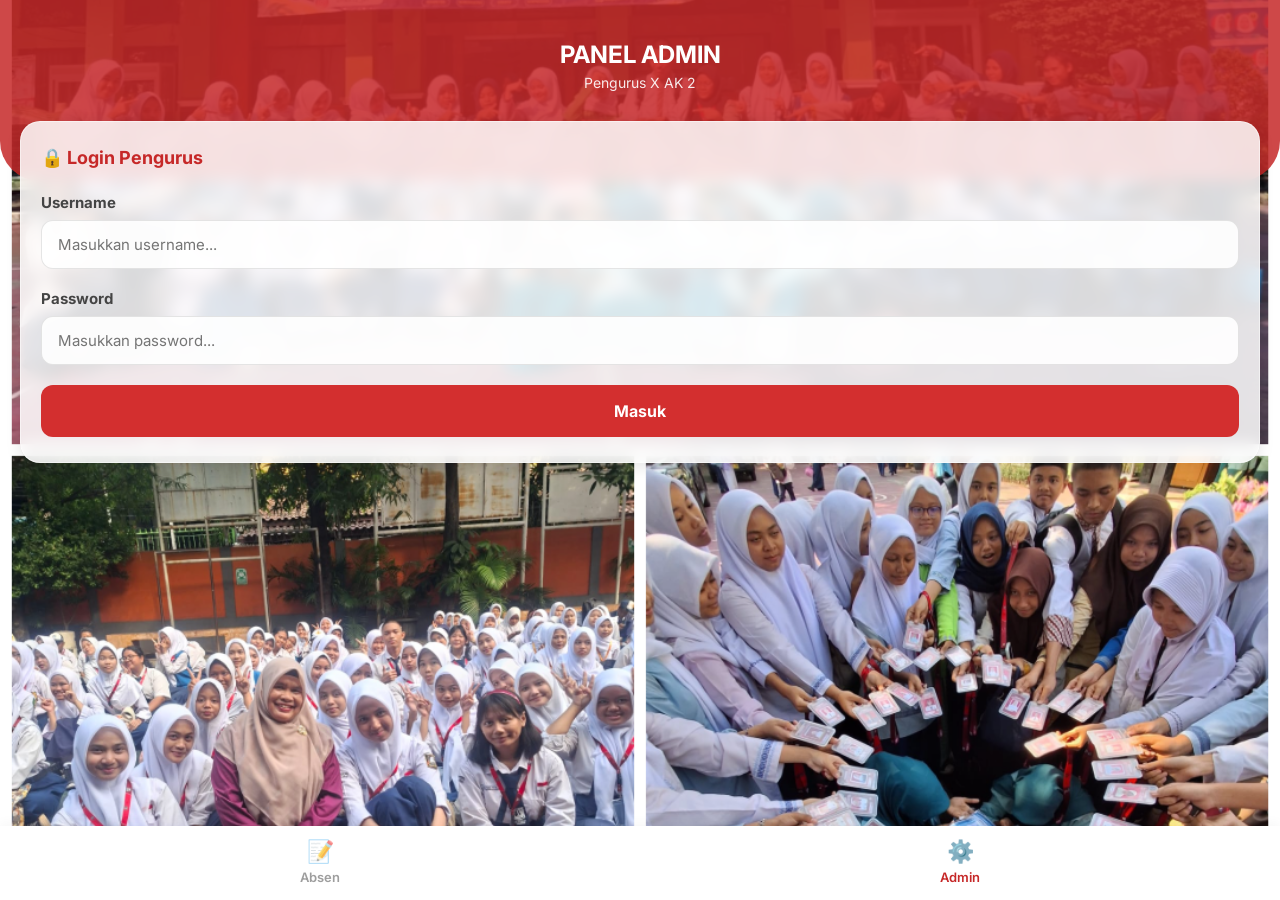
==== admin.html @ 30063cfb "Rename admin.html__.html to admin.html" ====
<!DOCTYPE html>
<html lang="id">
<head>
    <meta charset="UTF-8">
    <meta name="viewport" content="width=device-width, initial-scale=1.0">
    <title>Admin - Absensi X AK 2</title>
    <link href="https://fonts.googleapis.com/css2?family=Inter:wght@400;500;600;700&display=swap" rel="stylesheet">
    
    <style>
        * { box-sizing: border-box; margin: 0; padding: 0; font-family: 'Inter', sans-serif; }
        
        body {
            background-image: url('206705_2.png');
            background-size: cover;
            background-position: center;
            background-attachment: fixed;
            background-repeat: no-repeat;
            padding-bottom: 80px; 
        }

        .top-bg {
            background-color: rgba(198, 40, 40, 0.85); 
            color: white; text-align: center; padding: 40px 20px 90px 20px;
            border-bottom-left-radius: 40px; border-bottom-right-radius: 40px; 
        }

        .top-bg h1 { font-size: 24px; font-weight: 700; margin-bottom: 5px; }
        .top-bg p { font-size: 14px; opacity: 0.9; }

        .card-container {
            background: rgba(255, 255, 255, 0.85); 
            backdrop-filter: blur(8px); -webkit-backdrop-filter: blur(8px); 
            margin: -60px 20px 20px 20px; padding: 25px 20px;
            border-radius: 20px; box-shadow: 0 4px 15px rgba(0, 0, 0, 0.1);
            position: relative; z-index: 10; border: 1px solid rgba(255, 255, 255, 0.5);
        }

        .card-header {
            font-size: 18px; font-weight: 700; color: #c62828; 
            margin-bottom: 25px; display: flex; align-items: center; gap: 8px; justify-content: space-between;
        }

        .form-group { margin-bottom: 20px; }
        .form-group label { display: block; font-size: 15px; font-weight: 700; color: #444; margin-bottom: 8px; }
        .form-group input {
            width: 100%; padding: 14px 16px; border: 1px solid rgba(0, 0, 0, 0.1);
            border-radius: 12px; font-size: 15px; outline: none; transition: border-color 0.3s;
            background-color: rgba(255, 255, 255, 0.9); color: #333;
        }
        .form-group input:focus { border-color: #c62828; }

        button {
            width: 100%; padding: 16px; background-color: #d32f2f; 
            color: white; border: none; border-radius: 12px; font-size: 16px; font-weight: 700;
            cursor: pointer; transition: background 0.3s;
        }
        button:hover { background-color: #b71c1c; }
        button.btn-small { padding: 8px 12px; font-size: 13px; width: auto; border-radius: 8px; background-color: #555; }
        button.btn-small:hover { background-color: #333; }

        .table-responsive { 
            overflow-x: auto; margin-top: 15px; 
            background: rgba(255,255,255,0.9); border-radius: 10px; padding: 10px; 
        }
        table { width: 100%; border-collapse: collapse; font-size: 13px; }
        th { text-align: left; padding: 10px 5px; border-bottom: 2px solid #c62828; color: #c62828; }
        td { padding: 10px 5px; border-bottom: 1px solid #eee; color: #333; }
        
        .notification { margin-top: 15px; padding: 12px; border-radius: 10px; text-align: center; font-size: 14px; font-weight: 600; display: none; }
        .notification.error { background-color: #ffebee; color: #c62828; display: block; }

        .bottom-nav {
            position: fixed; bottom: 0; left: 0; width: 100%; background-color: #ffffff;
            display: flex; justify-content: space-around; padding: 12px 0 15px 0;
            box-shadow: 0 -4px 10px rgba(0,0,0,0.03); z-index: 100;
        }
        .nav-item { text-decoration: none; display: flex; flex-direction: column; align-items: center; color: #9e9e9e; font-size: 13px; font-weight: 600; gap: 5px; }
        .nav-item.active { color: #c62828; }
        .nav-item.active .nav-icon { opacity: 1; }
        .nav-icon { font-size: 22px; opacity: 0.7; }
    </style>
</head>
<body>
    <div class="top-bg">
        <h1>PANEL ADMIN</h1>
        <p>Pengurus X AK 2</p>
    </div>

    <div class="card-container" id="loginSection">
        <div class="card-header">
            <div>🔒 <span>Login Pengurus</span></div>
        </div>
        <form id="loginForm">
            <div class="form-group">
                <label for="username">Username</label>
                <input type="text" id="username" placeholder="Masukkan username..." required>
            </div>
            <div class="form-group">
                <label for="password">Password</label>
                <input type="password" id="password" placeholder="Masukkan password..." required>
            </div>
            <button type="submit">Masuk</button>
            <div id="loginError" class="notification error" style="display: none;">Username atau Password salah!</div>
        </form>
    </div>

    <div class="card-container" id="dashboardSection" style="display: none;">
        <div class="card-header">
            <div>📊 <span>Data Hari Ini</span></div>
            <button id="logoutBtn" class="btn-small">Logout</button>
        </div>
        
        <div class="table-responsive">
            <table>
                <thead>
                    <tr>
                        <th>Jam</th>
                        <th>Nama</th>
                        <th>No</th>
                        <th>Status</th>
                    </tr>
                </thead>
                <tbody id="tableBody">
                    <tr><td colspan="4" style="text-align: center; padding: 20px;">Memuat data...</td></tr>
                </tbody>
            </table>
        </div>
    </div>

    <div class="bottom-nav">
        <a href="./index.html" class="nav-item">
            <span class="nav-icon">📝</span>
            <span class="nav-text">Absen</span>
        </a>
        <a href="./admin.html" class="nav-item active">
            <span class="nav-icon">⚙️</span>
            <span class="nav-text">Admin</span>
        </a>
    </div>

    <script src="config.js"></script>
    <script>
        const loginSection = document.getElementById('loginSection');
        const dashboardSection = document.getElementById('dashboardSection');
        const loginForm = document.getElementById('loginForm');
        const loginError = document.getElementById('loginError');
        const logoutBtn = document.getElementById('logoutBtn');

        if (sessionStorage.getItem('isAdminLoggedIn') === 'true') { showDashboard(); }

        loginForm.addEventListener('submit', function(e) {
            e.preventDefault();
            if (document.getElementById('username').value === "AK2 GACOR" && document.getElementById('password').value === "Adadeh") {
                sessionStorage.setItem('isAdminLoggedIn', 'true');
                showDashboard();
            } else {
                loginError.style.display = 'block';
                setTimeout(() => { loginError.style.display = 'none'; }, 3000);
            }
        });

        logoutBtn.addEventListener('click', function() {
            sessionStorage.removeItem('isAdminLoggedIn');
            location.reload();
        });

        function showDashboard() {
            loginSection.style.display = 'none';
            dashboardSection.style.display = 'block';
            fetchAdminData();
        }

        async function fetchAdminData() {
            const tbody = document.getElementById('tableBody');
            try {
                const response = await fetch(`${CONFIG.SCRIPT_URL}?action=getToday`);
                const result = await response.json();
                if (result.status === 'success') {
                    tbody.innerHTML = result.data.length === 0 ? '<tr><td colspan="4" style="text-align: center; padding: 20px;">Belum ada absensi.</td></tr>' : '';
                    result.data.reverse().forEach(row => {
                        const tr = document.createElement('tr');
                        tr.innerHTML = `<td>${row[0].split(' ')[1]}</td><td>${row[1]}</td><td>${row[2]}</td><td><strong>${row[3]}</strong></td>`;
                        tbody.appendChild(tr);
                    });
                }
            } catch (error) { tbody.innerHTML = '<tr><td colspan="4" style="text-align: center; color: red; padding: 20px;">Gagal memuat data.</td></tr>'; }
        }
    </script>
</body>
</html>
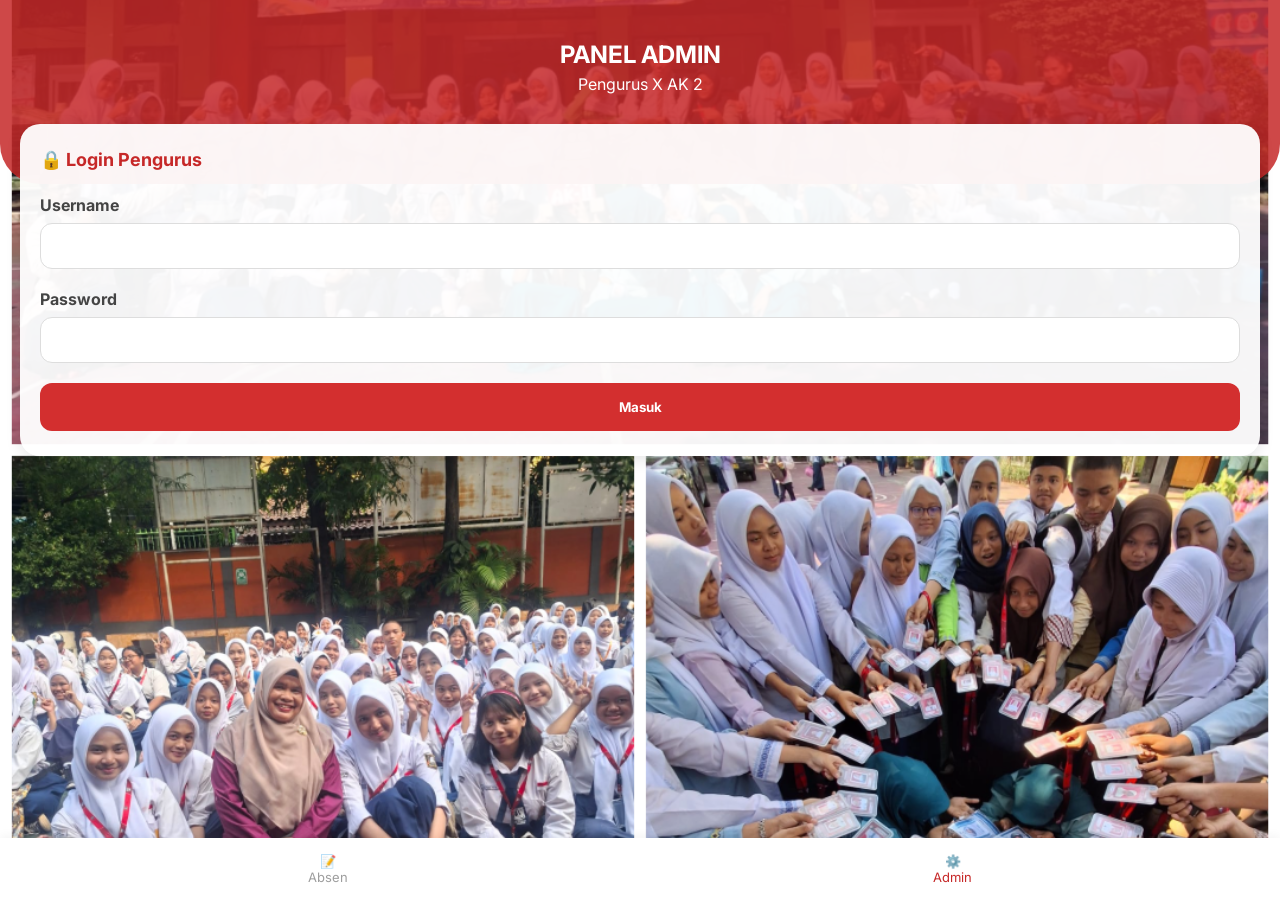
==== commit 6dfb3c84: "Update admin.html" ====
--- a/admin.html
+++ b/admin.html
@@ -8,76 +8,40 @@
     
     <style>
         * { box-sizing: border-box; margin: 0; padding: 0; font-family: 'Inter', sans-serif; }
-        
         body {
             background-image: url('206705_2.png');
-            background-size: cover;
-            background-position: center;
-            background-attachment: fixed;
-            background-repeat: no-repeat;
+            background-size: cover; background-position: center;
+            background-attachment: fixed; background-repeat: no-repeat;
             padding-bottom: 80px; 
         }
-
         .top-bg {
             background-color: rgba(198, 40, 40, 0.85); 
             color: white; text-align: center; padding: 40px 20px 90px 20px;
             border-bottom-left-radius: 40px; border-bottom-right-radius: 40px; 
         }
-
         .top-bg h1 { font-size: 24px; font-weight: 700; margin-bottom: 5px; }
-        .top-bg p { font-size: 14px; opacity: 0.9; }
-
         .card-container {
-            background: rgba(255, 255, 255, 0.85); 
-            backdrop-filter: blur(8px); -webkit-backdrop-filter: blur(8px); 
+            background: rgba(255, 255, 255, 0.95); 
             margin: -60px 20px 20px 20px; padding: 25px 20px;
             border-radius: 20px; box-shadow: 0 4px 15px rgba(0, 0, 0, 0.1);
-            position: relative; z-index: 10; border: 1px solid rgba(255, 255, 255, 0.5);
         }
-
         .card-header {
             font-size: 18px; font-weight: 700; color: #c62828; 
-            margin-bottom: 25px; display: flex; align-items: center; gap: 8px; justify-content: space-between;
+            margin-bottom: 25px; display: flex; justify-content: space-between; align-items: center;
         }
-
         .form-group { margin-bottom: 20px; }
-        .form-group label { display: block; font-size: 15px; font-weight: 700; color: #444; margin-bottom: 8px; }
-        .form-group input {
-            width: 100%; padding: 14px 16px; border: 1px solid rgba(0, 0, 0, 0.1);
-            border-radius: 12px; font-size: 15px; outline: none; transition: border-color 0.3s;
-            background-color: rgba(255, 255, 255, 0.9); color: #333;
-        }
-        .form-group input:focus { border-color: #c62828; }
-
-        button {
-            width: 100%; padding: 16px; background-color: #d32f2f; 
-            color: white; border: none; border-radius: 12px; font-size: 16px; font-weight: 700;
-            cursor: pointer; transition: background 0.3s;
-        }
-        button:hover { background-color: #b71c1c; }
-        button.btn-small { padding: 8px 12px; font-size: 13px; width: auto; border-radius: 8px; background-color: #555; }
-        button.btn-small:hover { background-color: #333; }
-
-        .table-responsive { 
-            overflow-x: auto; margin-top: 15px; 
-            background: rgba(255,255,255,0.9); border-radius: 10px; padding: 10px; 
-        }
+        .form-group label { display: block; font-weight: 700; color: #444; margin-bottom: 8px; }
+        .form-group input { width: 100%; padding: 14px; border: 1px solid #ddd; border-radius: 12px; }
+        button { width: 100%; padding: 16px; background-color: #d32f2f; color: white; border: none; border-radius: 12px; font-weight: 700; cursor: pointer; }
+        .table-responsive { overflow-x: auto; margin-top: 15px; }
         table { width: 100%; border-collapse: collapse; font-size: 13px; }
-        th { text-align: left; padding: 10px 5px; border-bottom: 2px solid #c62828; color: #c62828; }
-        td { padding: 10px 5px; border-bottom: 1px solid #eee; color: #333; }
-        
-        .notification { margin-top: 15px; padding: 12px; border-radius: 10px; text-align: center; font-size: 14px; font-weight: 600; display: none; }
+        th { text-align: left; padding: 10px; border-bottom: 2px solid #c62828; color: #c62828; }
+        td { padding: 10px; border-bottom: 1px solid #eee; color: #333; }
+        .notification { margin-top: 15px; padding: 12px; border-radius: 10px; text-align: center; display: none; }
         .notification.error { background-color: #ffebee; color: #c62828; display: block; }
-
-        .bottom-nav {
-            position: fixed; bottom: 0; left: 0; width: 100%; background-color: #ffffff;
-            display: flex; justify-content: space-around; padding: 12px 0 15px 0;
-            box-shadow: 0 -4px 10px rgba(0,0,0,0.03); z-index: 100;
-        }
-        .nav-item { text-decoration: none; display: flex; flex-direction: column; align-items: center; color: #9e9e9e; font-size: 13px; font-weight: 600; gap: 5px; }
+        .bottom-nav { position: fixed; bottom: 0; left: 0; width: 100%; background: #fff; display: flex; justify-content: space-around; padding: 15px; box-shadow: 0 -2px 10px rgba(0,0,0,0.05); }
+        .nav-item { text-decoration: none; color: #9e9e9e; display: flex; flex-direction: column; align-items: center; font-size: 13px; }
         .nav-item.active { color: #c62828; }
-        .nav-item.active .nav-icon { opacity: 1; }
-        .nav-icon { font-size: 22px; opacity: 0.7; }
     </style>
 </head>
 <body>
@@ -87,103 +51,75 @@
     </div>
 
     <div class="card-container" id="loginSection">
-        <div class="card-header">
-            <div>🔒 <span>Login Pengurus</span></div>
-        </div>
+        <div class="card-header">🔒 Login Pengurus</div>
         <form id="loginForm">
-            <div class="form-group">
-                <label for="username">Username</label>
-                <input type="text" id="username" placeholder="Masukkan username..." required>
-            </div>
-            <div class="form-group">
-                <label for="password">Password</label>
-                <input type="password" id="password" placeholder="Masukkan password..." required>
-            </div>
+            <div class="form-group"><label>Username</label><input type="text" id="username" required></div>
+            <div class="form-group"><label>Password</label><input type="password" id="password" required></div>
             <button type="submit">Masuk</button>
-            <div id="loginError" class="notification error" style="display: none;">Username atau Password salah!</div>
+            <div id="loginError" class="notification error" style="display: none;">Username/Password salah!</div>
         </form>
     </div>
 
     <div class="card-container" id="dashboardSection" style="display: none;">
         <div class="card-header">
-            <div>📊 <span>Data Hari Ini</span></div>
-            <button id="logoutBtn" class="btn-small">Logout</button>
+            <div>📊 Data Hari Ini</div>
+            <button id="logoutBtn" style="width: auto; padding: 5px 15px; font-size: 12px;">Logout</button>
         </div>
-        
         <div class="table-responsive">
             <table>
-                <thead>
-                    <tr>
-                        <th>Jam</th>
-                        <th>Nama</th>
-                        <th>No</th>
-                        <th>Status</th>
-                    </tr>
-                </thead>
-                <tbody id="tableBody">
-                    <tr><td colspan="4" style="text-align: center; padding: 20px;">Memuat data...</td></tr>
-                </tbody>
+                <thead><tr><th>Jam</th><th>Nama</th><th>No</th><th>Status</th></tr></thead>
+                <tbody id="tableBody"><tr><td colspan="4" style="text-align:center;">Memuat data...</td></tr></tbody>
             </table>
         </div>
     </div>
 
     <div class="bottom-nav">
-        <a href="./index.html" class="nav-item">
-            <span class="nav-icon">📝</span>
-            <span class="nav-text">Absen</span>
-        </a>
-        <a href="./admin.html" class="nav-item active">
-            <span class="nav-icon">⚙️</span>
-            <span class="nav-text">Admin</span>
-        </a>
+        <a href="./index.html" class="nav-item"><span>📝</span>Absen</a>
+        <a href="./admin.html" class="nav-item active"><span>⚙️</span>Admin</a>
     </div>
 
     <script src="config.js"></script>
     <script>
-        const loginSection = document.getElementById('loginSection');
-        const dashboardSection = document.getElementById('dashboardSection');
-        const loginForm = document.getElementById('loginForm');
-        const loginError = document.getElementById('loginError');
-        const logoutBtn = document.getElementById('logoutBtn');
+        const loginSection = document.getElementById('loginSection'), dashboardSection = document.getElementById('dashboardSection');
+        
+        if (sessionStorage.getItem('isAdminLoggedIn') === 'true') showDashboard();
 
-        if (sessionStorage.getItem('isAdminLoggedIn') === 'true') { showDashboard(); }
-
-        loginForm.addEventListener('submit', function(e) {
+        document.getElementById('loginForm').addEventListener('submit', (e) => {
             e.preventDefault();
             if (document.getElementById('username').value === "AK2 GACOR" && document.getElementById('password').value === "Adadeh") {
                 sessionStorage.setItem('isAdminLoggedIn', 'true');
                 showDashboard();
             } else {
-                loginError.style.display = 'block';
-                setTimeout(() => { loginError.style.display = 'none'; }, 3000);
+                document.getElementById('loginError').style.display = 'block';
             }
         });
 
-        logoutBtn.addEventListener('click', function() {
-            sessionStorage.removeItem('isAdminLoggedIn');
-            location.reload();
-        });
+        document.getElementById('logoutBtn').addEventListener('click', () => { sessionStorage.removeItem('isAdminLoggedIn'); location.reload(); });
 
         function showDashboard() {
-            loginSection.style.display = 'none';
-            dashboardSection.style.display = 'block';
+            loginSection.style.display = 'none'; dashboardSection.style.display = 'block';
             fetchAdminData();
         }
 
         async function fetchAdminData() {
             const tbody = document.getElementById('tableBody');
             try {
-                const response = await fetch(`${CONFIG.SCRIPT_URL}?action=getToday`);
+                const response = await fetch(CONFIG.SCRIPT_URL);
                 const result = await response.json();
-                if (result.status === 'success') {
-                    tbody.innerHTML = result.data.length === 0 ? '<tr><td colspan="4" style="text-align: center; padding: 20px;">Belum ada absensi.</td></tr>' : '';
-                    result.data.reverse().forEach(row => {
-                        const tr = document.createElement('tr');
-                        tr.innerHTML = `<td>${row[0].split(' ')[1]}</td><td>${row[1]}</td><td>${row[2]}</td><td><strong>${row[3]}</strong></td>`;
-                        tbody.appendChild(tr);
-                    });
-                }
-            } catch (error) { tbody.innerHTML = '<tr><td colspan="4" style="text-align: center; color: red; padding: 20px;">Gagal memuat data.</td></tr>'; }
+                tbody.innerHTML = '';
+                
+                // Mengambil data dari objek result.data
+                const data = result.data || [];
+                if (data.length === 0) { tbody.innerHTML = '<tr><td colspan="4" style="text-align:center;">Belum ada data.</td></tr>'; return; }
+                
+                data.reverse().forEach(row => {
+                    const tr = document.createElement('tr');
+                    // row[0] adalah waktu, row[1] nama, row[2] no, row[3] status
+                    const time = new Date(row[0]).toLocaleTimeString([], {hour: '2-digit', minute:'2-digit'});
+                    tr.innerHTML = `<td>${time}</td><td>${row[1]}</td><td>${row[2]}</td><td>${row[3]}</td>`;
+                    tbody.appendChild(tr);
+                });
+            } catch (err) { tbody.innerHTML = '<tr><td colspan="4" style="color:red; text-align:center;">Gagal memuat data.</td></tr>'; }
         }
     </script>
 </body>
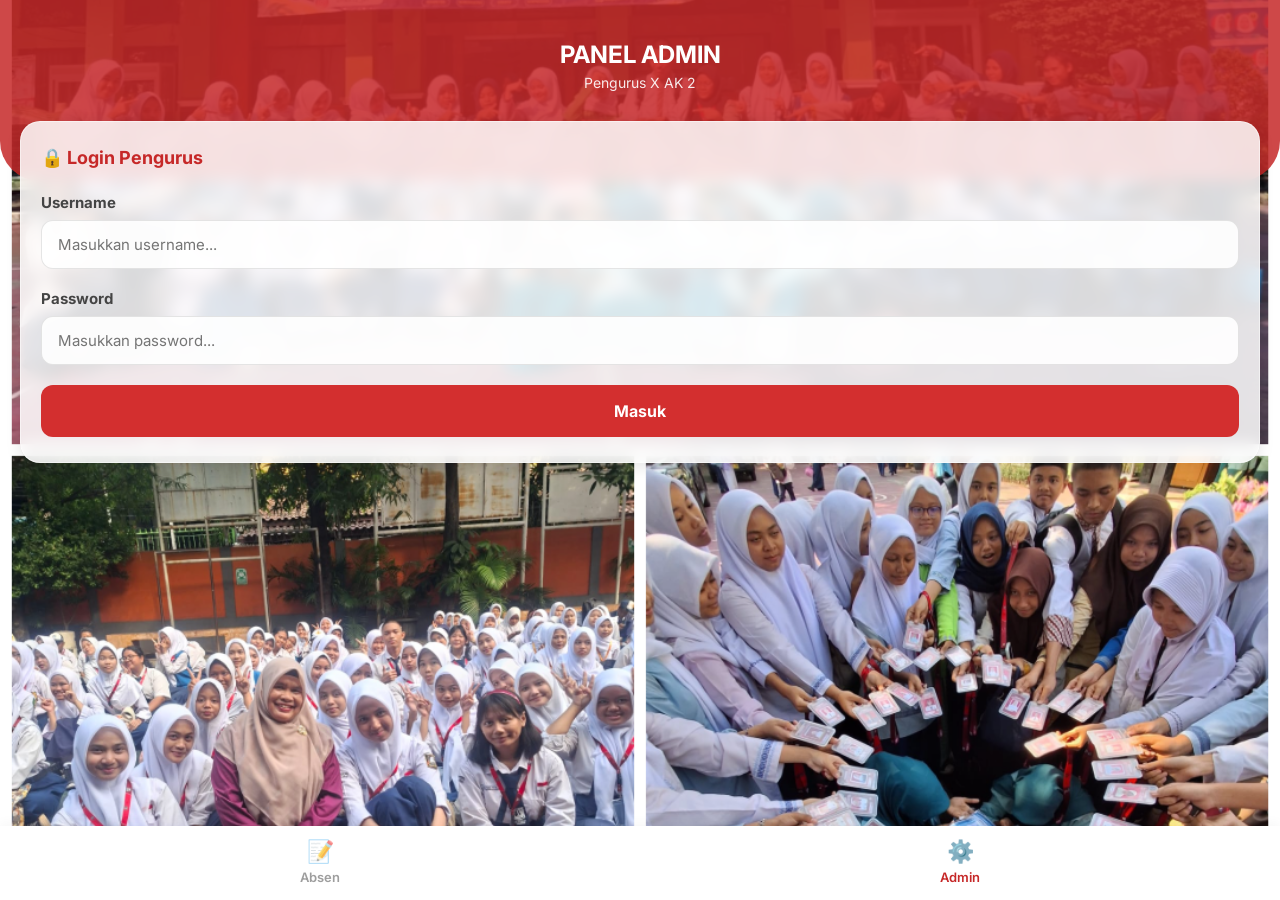
==== commit 1bee1ffd: "Update admin.html" ====
--- a/admin.html
+++ b/admin.html
@@ -8,40 +8,76 @@
     
     <style>
         * { box-sizing: border-box; margin: 0; padding: 0; font-family: 'Inter', sans-serif; }
+        
         body {
             background-image: url('206705_2.png');
-            background-size: cover; background-position: center;
-            background-attachment: fixed; background-repeat: no-repeat;
+            background-size: cover;
+            background-position: center;
+            background-attachment: fixed;
+            background-repeat: no-repeat;
             padding-bottom: 80px; 
         }
+
         .top-bg {
             background-color: rgba(198, 40, 40, 0.85); 
             color: white; text-align: center; padding: 40px 20px 90px 20px;
             border-bottom-left-radius: 40px; border-bottom-right-radius: 40px; 
         }
+
         .top-bg h1 { font-size: 24px; font-weight: 700; margin-bottom: 5px; }
+        .top-bg p { font-size: 14px; opacity: 0.9; }
+
         .card-container {
-            background: rgba(255, 255, 255, 0.95); 
+            background: rgba(255, 255, 255, 0.85); 
+            backdrop-filter: blur(8px); -webkit-backdrop-filter: blur(8px); 
             margin: -60px 20px 20px 20px; padding: 25px 20px;
             border-radius: 20px; box-shadow: 0 4px 15px rgba(0, 0, 0, 0.1);
+            position: relative; z-index: 10; border: 1px solid rgba(255, 255, 255, 0.5);
         }
+
         .card-header {
             font-size: 18px; font-weight: 700; color: #c62828; 
-            margin-bottom: 25px; display: flex; justify-content: space-between; align-items: center;
+            margin-bottom: 25px; display: flex; align-items: center; gap: 8px; justify-content: space-between;
         }
+
         .form-group { margin-bottom: 20px; }
-        .form-group label { display: block; font-weight: 700; color: #444; margin-bottom: 8px; }
-        .form-group input { width: 100%; padding: 14px; border: 1px solid #ddd; border-radius: 12px; }
-        button { width: 100%; padding: 16px; background-color: #d32f2f; color: white; border: none; border-radius: 12px; font-weight: 700; cursor: pointer; }
-        .table-responsive { overflow-x: auto; margin-top: 15px; }
+        .form-group label { display: block; font-size: 15px; font-weight: 700; color: #444; margin-bottom: 8px; }
+        .form-group input {
+            width: 100%; padding: 14px 16px; border: 1px solid rgba(0, 0, 0, 0.1);
+            border-radius: 12px; font-size: 15px; outline: none; transition: border-color 0.3s;
+            background-color: rgba(255, 255, 255, 0.9); color: #333;
+        }
+        .form-group input:focus { border-color: #c62828; }
+
+        button {
+            width: 100%; padding: 16px; background-color: #d32f2f; 
+            color: white; border: none; border-radius: 12px; font-size: 16px; font-weight: 700;
+            cursor: pointer; transition: background 0.3s;
+        }
+        button:hover { background-color: #b71c1c; }
+        button.btn-small { padding: 8px 12px; font-size: 13px; width: auto; border-radius: 8px; background-color: #555; }
+        button.btn-small:hover { background-color: #333; }
+
+        .table-responsive { 
+            overflow-x: auto; margin-top: 15px; 
+            background: rgba(255,255,255,0.9); border-radius: 10px; padding: 10px; 
+        }
         table { width: 100%; border-collapse: collapse; font-size: 13px; }
-        th { text-align: left; padding: 10px; border-bottom: 2px solid #c62828; color: #c62828; }
-        td { padding: 10px; border-bottom: 1px solid #eee; color: #333; }
-        .notification { margin-top: 15px; padding: 12px; border-radius: 10px; text-align: center; display: none; }
+        th { text-align: left; padding: 10px 5px; border-bottom: 2px solid #c62828; color: #c62828; }
+        td { padding: 10px 5px; border-bottom: 1px solid #eee; color: #333; }
+        
+        .notification { margin-top: 15px; padding: 12px; border-radius: 10px; text-align: center; font-size: 14px; font-weight: 600; display: none; }
         .notification.error { background-color: #ffebee; color: #c62828; display: block; }
-        .bottom-nav { position: fixed; bottom: 0; left: 0; width: 100%; background: #fff; display: flex; justify-content: space-around; padding: 15px; box-shadow: 0 -2px 10px rgba(0,0,0,0.05); }
-        .nav-item { text-decoration: none; color: #9e9e9e; display: flex; flex-direction: column; align-items: center; font-size: 13px; }
+
+        .bottom-nav {
+            position: fixed; bottom: 0; left: 0; width: 100%; background-color: #ffffff;
+            display: flex; justify-content: space-around; padding: 12px 0 15px 0;
+            box-shadow: 0 -4px 10px rgba(0,0,0,0.03); z-index: 100;
+        }
+        .nav-item { text-decoration: none; display: flex; flex-direction: column; align-items: center; color: #9e9e9e; font-size: 13px; font-weight: 600; gap: 5px; }
         .nav-item.active { color: #c62828; }
+        .nav-item.active .nav-icon { opacity: 1; }
+        .nav-icon { font-size: 22px; opacity: 0.7; }
     </style>
 </head>
 <body>
@@ -51,75 +87,103 @@
     </div>
 
     <div class="card-container" id="loginSection">
-        <div class="card-header">🔒 Login Pengurus</div>
+        <div class="card-header">
+            <div>🔒 <span>Login Pengurus</span></div>
+        </div>
         <form id="loginForm">
-            <div class="form-group"><label>Username</label><input type="text" id="username" required></div>
-            <div class="form-group"><label>Password</label><input type="password" id="password" required></div>
+            <div class="form-group">
+                <label for="username">Username</label>
+                <input type="text" id="username" placeholder="Masukkan username..." required>
+            </div>
+            <div class="form-group">
+                <label for="password">Password</label>
+                <input type="password" id="password" placeholder="Masukkan password..." required>
+            </div>
             <button type="submit">Masuk</button>
-            <div id="loginError" class="notification error" style="display: none;">Username/Password salah!</div>
+            <div id="loginError" class="notification error" style="display: none;">Username atau Password salah!</div>
         </form>
     </div>
 
     <div class="card-container" id="dashboardSection" style="display: none;">
         <div class="card-header">
-            <div>📊 Data Hari Ini</div>
-            <button id="logoutBtn" style="width: auto; padding: 5px 15px; font-size: 12px;">Logout</button>
+            <div>📊 <span>Data Hari Ini</span></div>
+            <button id="logoutBtn" class="btn-small">Logout</button>
         </div>
+        
         <div class="table-responsive">
             <table>
-                <thead><tr><th>Jam</th><th>Nama</th><th>No</th><th>Status</th></tr></thead>
-                <tbody id="tableBody"><tr><td colspan="4" style="text-align:center;">Memuat data...</td></tr></tbody>
+                <thead>
+                    <tr>
+                        <th>Jam</th>
+                        <th>Nama</th>
+                        <th>No</th>
+                        <th>Status</th>
+                    </tr>
+                </thead>
+                <tbody id="tableBody">
+                    <tr><td colspan="4" style="text-align: center; padding: 20px;">Memuat data...</td></tr>
+                </tbody>
             </table>
         </div>
     </div>
 
     <div class="bottom-nav">
-        <a href="./index.html" class="nav-item"><span>📝</span>Absen</a>
-        <a href="./admin.html" class="nav-item active"><span>⚙️</span>Admin</a>
+        <a href="./index.html" class="nav-item">
+            <span class="nav-icon">📝</span>
+            <span class="nav-text">Absen</span>
+        </a>
+        <a href="./admin.html" class="nav-item active">
+            <span class="nav-icon">⚙️</span>
+            <span class="nav-text">Admin</span>
+        </a>
     </div>
 
     <script src="config.js"></script>
     <script>
-        const loginSection = document.getElementById('loginSection'), dashboardSection = document.getElementById('dashboardSection');
-        
-        if (sessionStorage.getItem('isAdminLoggedIn') === 'true') showDashboard();
+        const loginSection = document.getElementById('loginSection');
+        const dashboardSection = document.getElementById('dashboardSection');
+        const loginForm = document.getElementById('loginForm');
+        const loginError = document.getElementById('loginError');
+        const logoutBtn = document.getElementById('logoutBtn');
 
-        document.getElementById('loginForm').addEventListener('submit', (e) => {
+        if (sessionStorage.getItem('isAdminLoggedIn') === 'true') { showDashboard(); }
+
+        loginForm.addEventListener('submit', function(e) {
             e.preventDefault();
             if (document.getElementById('username').value === "AK2 GACOR" && document.getElementById('password').value === "Adadeh") {
                 sessionStorage.setItem('isAdminLoggedIn', 'true');
                 showDashboard();
             } else {
-                document.getElementById('loginError').style.display = 'block';
+                loginError.style.display = 'block';
+                setTimeout(() => { loginError.style.display = 'none'; }, 3000);
             }
         });
 
-        document.getElementById('logoutBtn').addEventListener('click', () => { sessionStorage.removeItem('isAdminLoggedIn'); location.reload(); });
+        logoutBtn.addEventListener('click', function() {
+            sessionStorage.removeItem('isAdminLoggedIn');
+            location.reload();
+        });
 
         function showDashboard() {
-            loginSection.style.display = 'none'; dashboardSection.style.display = 'block';
+            loginSection.style.display = 'none';
+            dashboardSection.style.display = 'block';
             fetchAdminData();
         }
 
         async function fetchAdminData() {
             const tbody = document.getElementById('tableBody');
             try {
-                const response = await fetch(CONFIG.SCRIPT_URL);
+                const response = await fetch(`${CONFIG.SCRIPT_URL}?action=getToday`);
                 const result = await response.json();
-                tbody.innerHTML = '';
-                
-                // Mengambil data dari objek result.data
-                const data = result.data || [];
-                if (data.length === 0) { tbody.innerHTML = '<tr><td colspan="4" style="text-align:center;">Belum ada data.</td></tr>'; return; }
-                
-                data.reverse().forEach(row => {
-                    const tr = document.createElement('tr');
-                    // row[0] adalah waktu, row[1] nama, row[2] no, row[3] status
-                    const time = new Date(row[0]).toLocaleTimeString([], {hour: '2-digit', minute:'2-digit'});
-                    tr.innerHTML = `<td>${time}</td><td>${row[1]}</td><td>${row[2]}</td><td>${row[3]}</td>`;
-                    tbody.appendChild(tr);
-                });
-            } catch (err) { tbody.innerHTML = '<tr><td colspan="4" style="color:red; text-align:center;">Gagal memuat data.</td></tr>'; }
+                if (result.status === 'success') {
+                    tbody.innerHTML = result.data.length === 0 ? '<tr><td colspan="4" style="text-align: center; padding: 20px;">Belum ada absensi.</td></tr>' : '';
+                    result.data.reverse().forEach(row => {
+                        const tr = document.createElement('tr');
+                        tr.innerHTML = `<td>${row[0].split(' ')[1]}</td><td>${row[1]}</td><td>${row[2]}</td><td><strong>${row[3]}</strong></td>`;
+                        tbody.appendChild(tr);
+                    });
+                }
+            } catch (error) { tbody.innerHTML = '<tr><td colspan="4" style="text-align: center; color: red; padding: 20px;">Gagal memuat data.</td></tr>'; }
         }
     </script>
 </body>
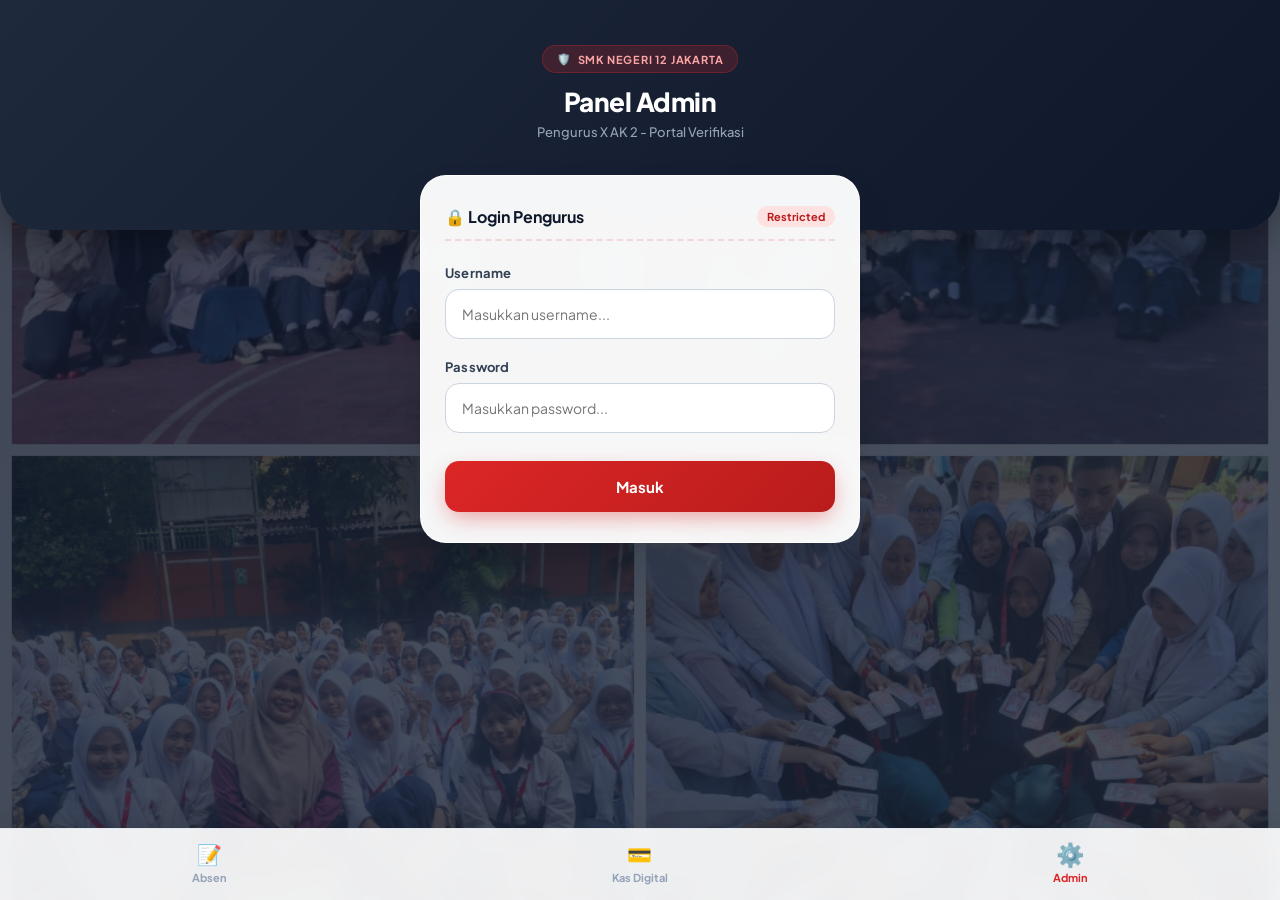
==== commit a298d06d: "Update admin.html" ====
--- a/admin.html
+++ b/admin.html
@@ -3,188 +3,285 @@
 <head>
     <meta charset="UTF-8">
     <meta name="viewport" content="width=device-width, initial-scale=1.0">
-    <title>Admin - Absensi X AK 2</title>
-    <link href="https://fonts.googleapis.com/css2?family=Inter:wght@400;500;600;700&display=swap" rel="stylesheet">
+    <title>Panel Admin X AK 2 - SMK Negeri 12 Jakarta</title>
+    <link href="https://fonts.googleapis.com/css2?family=Plus+Jakarta+Sans:wght@400;500;600;700;800&display=swap" rel="stylesheet">
     
     <style>
-        * { box-sizing: border-box; margin: 0; padding: 0; font-family: 'Inter', sans-serif; }
-        
+        :root {
+            --primary: #dc2626;
+            --primary-dark: #b91c1c;
+            --bg-glass: rgba(255, 255, 255, 0.96);
+            --shadow-subtle: 0 10px 30px -5px rgba(0, 0, 0, 0.08);
+            --shadow-card: 0 20px 45px -10px rgba(0, 0, 0, 0.18);
+        }
+
+        * {
+            box-sizing: border-box;
+            margin: 0;
+            padding: 0;
+            font-family: 'Plus Jakarta Sans', sans-serif;
+        }
+
         body {
-            background-image: url('206705_2.png');
+            background-image: linear-gradient(135deg, rgba(15, 23, 42, 0.8), rgba(30, 41, 59, 0.8)), url('206705_2.png');
             background-size: cover;
             background-position: center;
             background-attachment: fixed;
             background-repeat: no-repeat;
-            padding-bottom: 80px; 
-        }
-
-        .top-bg {
-            background-color: rgba(198, 40, 40, 0.85); 
-            color: white; text-align: center; padding: 40px 20px 90px 20px;
-            border-bottom-left-radius: 40px; border-bottom-right-radius: 40px; 
-        }
-
-        .top-bg h1 { font-size: 24px; font-weight: 700; margin-bottom: 5px; }
-        .top-bg p { font-size: 14px; opacity: 0.9; }
-
-        .card-container {
-            background: rgba(255, 255, 255, 0.85); 
-            backdrop-filter: blur(8px); -webkit-backdrop-filter: blur(8px); 
-            margin: -60px 20px 20px 20px; padding: 25px 20px;
-            border-radius: 20px; box-shadow: 0 4px 15px rgba(0, 0, 0, 0.1);
-            position: relative; z-index: 10; border: 1px solid rgba(255, 255, 255, 0.5);
-        }
-
-        .card-header {
-            font-size: 18px; font-weight: 700; color: #c62828; 
-            margin-bottom: 25px; display: flex; align-items: center; gap: 8px; justify-content: space-between;
-        }
-
-        .form-group { margin-bottom: 20px; }
-        .form-group label { display: block; font-size: 15px; font-weight: 700; color: #444; margin-bottom: 8px; }
+            min-height: 100vh;
+            padding-bottom: 100px;
+            color: #1e293b;
+        }
+
+        /* Header Dashboard Modern */
+        .app-header {
+            background: linear-gradient(135deg, #1e293b 0%, #0f172a 100%);
+            color: white;
+            padding: 45px 20px 90px 20px;
+            border-bottom-left-radius: 40px;
+            border-bottom-right-radius: 40px;
+            box-shadow: 0 15px 35px rgba(0, 0, 0, 0.3);
+            position: relative;
+            overflow: hidden;
+            text-align: center;
+        }
+
+        .header-content {
+            max-width: 480px;
+            margin: 0 auto;
+            position: relative;
+            z-index: 2;
+        }
+
+        .badge-org {
+            display: inline-flex;
+            align-items: center;
+            gap: 6px;
+            background: rgba(220, 38, 38, 0.2);
+            color: #fca5a5;
+            padding: 6px 14px;
+            border-radius: 20px;
+            font-size: 11px;
+            font-weight: 700;
+            letter-spacing: 0.8px;
+            text-transform: uppercase;
+            margin-bottom: 12px;
+            border: 1px solid rgba(220, 38, 38, 0.3);
+        }
+
+        .app-header h1 {
+            font-size: 26px;
+            font-weight: 800;
+            letter-spacing: -0.5px;
+            margin-bottom: 6px;
+        }
+
+        .app-header p {
+            font-size: 13px;
+            color: #94a3b8;
+            font-weight: 500;
+        }
+
+        /* Container Utama */
+        .main-container {
+            max-width: 480px;
+            margin: -55px auto 0 auto;
+            padding: 0 20px;
+            position: relative;
+            z-index: 10;
+        }
+
+        .card {
+            background: var(--bg-glass);
+            backdrop-filter: blur(16px);
+            -webkit-backdrop-filter: blur(16px);
+            padding: 30px 24px;
+            border-radius: 26px;
+            box-shadow: var(--shadow-card);
+            border: 1px solid rgba(255, 255, 255, 0.9);
+        }
+
+        .card-title {
+            font-size: 16px;
+            font-weight: 700;
+            color: #0f172a;
+            margin-bottom: 24px;
+            display: flex;
+            align-items: center;
+            justify-content: space-between;
+            border-bottom: 2px dashed rgba(220, 38, 38, 0.15);
+            padding-bottom: 12px;
+        }
+
+        .card-title span {
+            display: flex;
+            align-items: center;
+            gap: 8px;
+        }
+
+        .secure-badge {
+            display: inline-flex;
+            align-items: center;
+            gap: 5px;
+            font-size: 11px;
+            color: #b91c1c;
+            background: #fee2e2;
+            padding: 4px 10px;
+            border-radius: 12px;
+            font-weight: 700;
+        }
+
+        .form-group {
+            margin-bottom: 20px;
+        }
+
+        .form-group label {
+            display: block;
+            font-size: 13px;
+            font-weight: 700;
+            color: #334155;
+            margin-bottom: 8px;
+            letter-spacing: 0.2px;
+        }
+
         .form-group input {
-            width: 100%; padding: 14px 16px; border: 1px solid rgba(0, 0, 0, 0.1);
-            border-radius: 12px; font-size: 15px; outline: none; transition: border-color 0.3s;
-            background-color: rgba(255, 255, 255, 0.9); color: #333;
-        }
-        .form-group input:focus { border-color: #c62828; }
-
-        button {
-            width: 100%; padding: 16px; background-color: #d32f2f; 
-            color: white; border: none; border-radius: 12px; font-size: 16px; font-weight: 700;
-            cursor: pointer; transition: background 0.3s;
-        }
-        button:hover { background-color: #b71c1c; }
-        button.btn-small { padding: 8px 12px; font-size: 13px; width: auto; border-radius: 8px; background-color: #555; }
-        button.btn-small:hover { background-color: #333; }
-
-        .table-responsive { 
-            overflow-x: auto; margin-top: 15px; 
-            background: rgba(255,255,255,0.9); border-radius: 10px; padding: 10px; 
-        }
-        table { width: 100%; border-collapse: collapse; font-size: 13px; }
-        th { text-align: left; padding: 10px 5px; border-bottom: 2px solid #c62828; color: #c62828; }
-        td { padding: 10px 5px; border-bottom: 1px solid #eee; color: #333; }
-        
-        .notification { margin-top: 15px; padding: 12px; border-radius: 10px; text-align: center; font-size: 14px; font-weight: 600; display: none; }
-        .notification.error { background-color: #ffebee; color: #c62828; display: block; }
-
+            width: 100%;
+            padding: 15px 16px;
+            border: 1.5px solid #cbd5e1;
+            border-radius: 14px;
+            font-size: 14px;
+            outline: none;
+            transition: all 0.25s ease;
+            background-color: #ffffff;
+            color: #0f172a;
+            box-shadow: inset 0 2px 4px rgba(0,0,0,0.01);
+        }
+
+        .form-group input:focus {
+            border-color: var(--primary);
+            box-shadow: 0 0 0 4px rgba(220, 38, 38, 0.12), inset 0 2px 4px rgba(0,0,0,0.01);
+        }
+
+        /* Tombol Masuk Enterprise Style */
+        .btn-enterprise {
+            width: 100%;
+            padding: 16px;
+            background: linear-gradient(135deg, var(--primary) 0%, var(--primary-dark) 100%);
+            color: white;
+            border: none;
+            border-radius: 14px;
+            font-size: 15px;
+            font-weight: 700;
+            cursor: pointer;
+            margin-top: 8px;
+            box-shadow: 0 8px 22px -4px rgba(220, 38, 38, 0.45);
+            transition: all 0.25s ease;
+        }
+
+        .btn-enterprise:hover {
+            transform: translateY(-2px);
+            box-shadow: 0 12px 28px -4px rgba(220, 38, 38, 0.55);
+            background: linear-gradient(135deg, #ef4444 0%, var(--primary) 100%);
+        }
+
+        .btn-enterprise:active {
+            transform: translateY(0);
+        }
+
+        /* Navigasi Bawah Modern */
         .bottom-nav {
-            position: fixed; bottom: 0; left: 0; width: 100%; background-color: #ffffff;
-            display: flex; justify-content: space-around; padding: 12px 0 15px 0;
-            box-shadow: 0 -4px 10px rgba(0,0,0,0.03); z-index: 100;
-        }
-        .nav-item { text-decoration: none; display: flex; flex-direction: column; align-items: center; color: #9e9e9e; font-size: 13px; font-weight: 600; gap: 5px; }
-        .nav-item.active { color: #c62828; }
-        .nav-item.active .nav-icon { opacity: 1; }
-        .nav-icon { font-size: 22px; opacity: 0.7; }
+            position: fixed;
+            bottom: 0;
+            left: 0;
+            width: 100%;
+            background: rgba(255, 255, 255, 0.92);
+            backdrop-filter: blur(12px);
+            display: flex;
+            justify-content: space-around;
+            padding: 12px 0 16px 0;
+            box-shadow: 0 -10px 25px rgba(0, 0, 0, 0.08);
+            z-index: 100;
+            border-top: 1px solid rgba(226, 232, 240, 0.8);
+        }
+
+        .nav-item {
+            text-decoration: none;
+            display: flex;
+            flex-direction: column;
+            align-items: center;
+            color: #94a3b8;
+            font-size: 11px;
+            font-weight: 700;
+            gap: 4px;
+            transition: color 0.25s ease;
+        }
+
+        .nav-item.active {
+            color: var(--primary);
+        }
+
+        .nav-icon {
+            font-size: 20px;
+            transition: transform 0.25s ease;
+        }
+
+        .nav-item.active .nav-icon {
+            transform: scale(1.15);
+        }
     </style>
 </head>
 <body>
-    <div class="top-bg">
-        <h1>PANEL ADMIN</h1>
-        <p>Pengurus X AK 2</p>
-    </div>
-
-    <div class="card-container" id="loginSection">
-        <div class="card-header">
-            <div>🔒 <span>Login Pengurus</span></div>
-        </div>
-        <form id="loginForm">
-            <div class="form-group">
-                <label for="username">Username</label>
-                <input type="text" id="username" placeholder="Masukkan username..." required>
-            </div>
-            <div class="form-group">
-                <label for="password">Password</label>
-                <input type="password" id="password" placeholder="Masukkan password..." required>
-            </div>
-            <button type="submit">Masuk</button>
-            <div id="loginError" class="notification error" style="display: none;">Username atau Password salah!</div>
-        </form>
-    </div>
-
-    <div class="card-container" id="dashboardSection" style="display: none;">
-        <div class="card-header">
-            <div>📊 <span>Data Hari Ini</span></div>
-            <button id="logoutBtn" class="btn-small">Logout</button>
-        </div>
-        
-        <div class="table-responsive">
-            <table>
-                <thead>
-                    <tr>
-                        <th>Jam</th>
-                        <th>Nama</th>
-                        <th>No</th>
-                        <th>Status</th>
-                    </tr>
-                </thead>
-                <tbody id="tableBody">
-                    <tr><td colspan="4" style="text-align: center; padding: 20px;">Memuat data...</td></tr>
-                </tbody>
-            </table>
+
+    <!-- Header Dashboard -->
+    <div class="app-header">
+        <div class="header-content">
+            <span class="badge-org">
+                <span>🛡️</span> SMK Negeri 12 Jakarta
+            </span>
+            <h1>Panel Admin</h1>
+            <p>Pengurus X AK 2 - Portal Verifikasi</p>
         </div>
     </div>
 
+    <!-- Konten Utama Login -->
+    <div class="main-container">
+        <div class="card">
+            <div class="card-title">
+                <span>🔒 Login Pengurus</span>
+                <div class="secure-badge">Restricted</div>
+            </div>
+            
+            <form id="loginForm">
+                <div class="form-group">
+                    <label for="username">Username</label>
+                    <input type="text" id="username" name="username" placeholder="Masukkan username..." required autocomplete="off">
+                </div>
+
+                <div class="form-group">
+                    <label for="password">Password</label>
+                    <input type="password" id="password" name="password" placeholder="Masukkan password..." required>
+                </div>
+
+                <button type="submit" class="btn-enterprise">Masuk</button>
+            </form>
+        </div>
+    </div>
+
+    <!-- Navigasi Bawah (3 Menu Lengkap: Absen, Kas Digital, Admin) -->
     <div class="bottom-nav">
         <a href="./index.html" class="nav-item">
             <span class="nav-icon">📝</span>
-            <span class="nav-text">Absen</span>
+            <span>Absen</span>
+        </a>
+        <a href="./kas.html" class="nav-item">
+            <span class="nav-icon">💳</span>
+            <span>Kas Digital</span>
         </a>
         <a href="./admin.html" class="nav-item active">
             <span class="nav-icon">⚙️</span>
-            <span class="nav-text">Admin</span>
+            <span>Admin</span>
         </a>
     </div>
 
-    <script src="config.js"></script>
-    <script>
-        const loginSection = document.getElementById('loginSection');
-        const dashboardSection = document.getElementById('dashboardSection');
-        const loginForm = document.getElementById('loginForm');
-        const loginError = document.getElementById('loginError');
-        const logoutBtn = document.getElementById('logoutBtn');
-
-        if (sessionStorage.getItem('isAdminLoggedIn') === 'true') { showDashboard(); }
-
-        loginForm.addEventListener('submit', function(e) {
-            e.preventDefault();
-            if (document.getElementById('username').value === "AK2 GACOR" && document.getElementById('password').value === "Adadeh") {
-                sessionStorage.setItem('isAdminLoggedIn', 'true');
-                showDashboard();
-            } else {
-                loginError.style.display = 'block';
-                setTimeout(() => { loginError.style.display = 'none'; }, 3000);
-            }
-        });
-
-        logoutBtn.addEventListener('click', function() {
-            sessionStorage.removeItem('isAdminLoggedIn');
-            location.reload();
-        });
-
-        function showDashboard() {
-            loginSection.style.display = 'none';
-            dashboardSection.style.display = 'block';
-            fetchAdminData();
-        }
-
-        async function fetchAdminData() {
-            const tbody = document.getElementById('tableBody');
-            try {
-                const response = await fetch(`${CONFIG.SCRIPT_URL}?action=getToday`);
-                const result = await response.json();
-                if (result.status === 'success') {
-                    tbody.innerHTML = result.data.length === 0 ? '<tr><td colspan="4" style="text-align: center; padding: 20px;">Belum ada absensi.</td></tr>' : '';
-                    result.data.reverse().forEach(row => {
-                        const tr = document.createElement('tr');
-                        tr.innerHTML = `<td>${row[0].split(' ')[1]}</td><td>${row[1]}</td><td>${row[2]}</td><td><strong>${row[3]}</strong></td>`;
-                        tbody.appendChild(tr);
-                    });
-                }
-            } catch (error) { tbody.innerHTML = '<tr><td colspan="4" style="text-align: center; color: red; padding: 20px;">Gagal memuat data.</td></tr>'; }
-        }
-    </script>
 </body>
 </html>
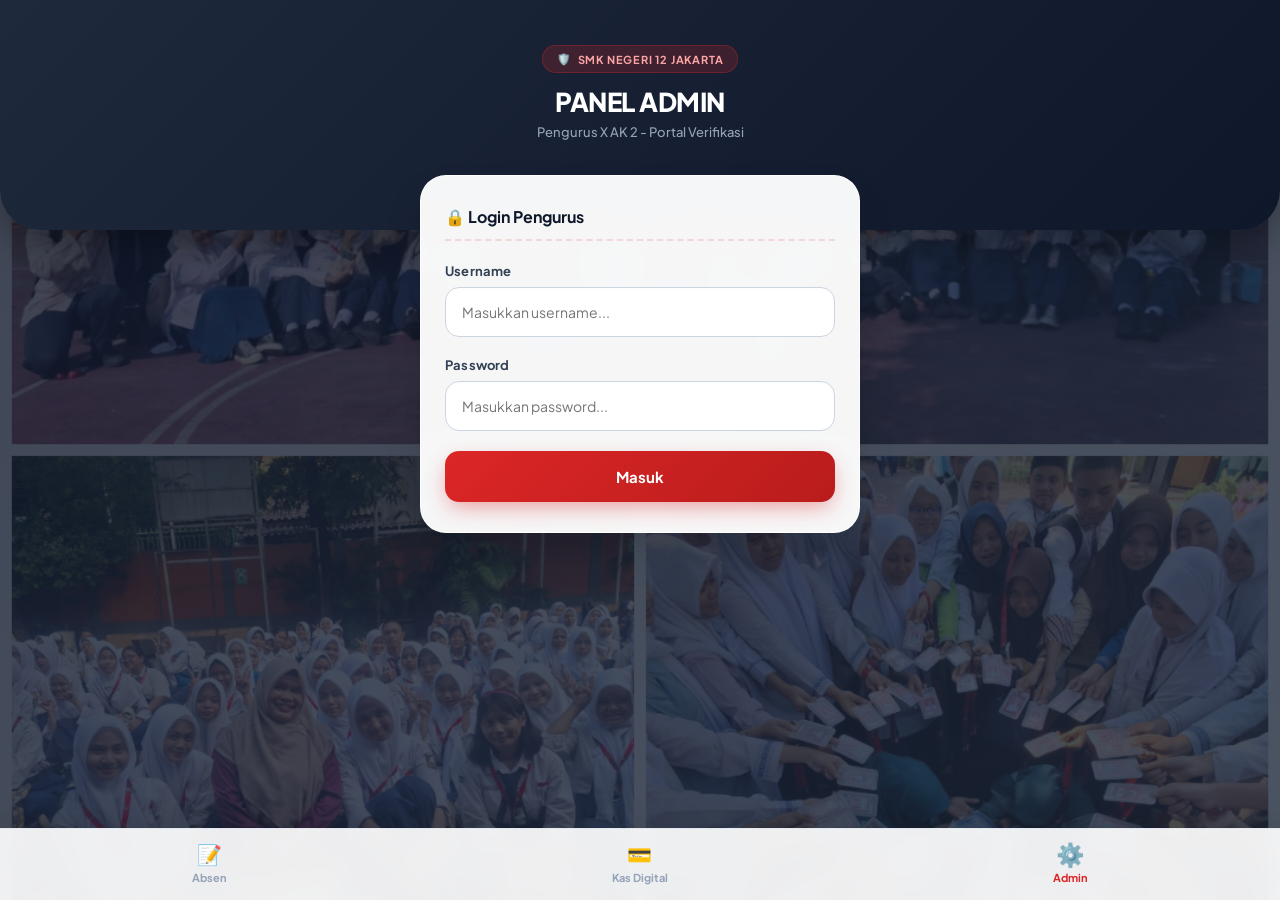
==== commit 037c1d25: "Update admin.html" ====
--- a/admin.html
+++ b/admin.html
@@ -3,7 +3,7 @@
 <head>
     <meta charset="UTF-8">
     <meta name="viewport" content="width=device-width, initial-scale=1.0">
-    <title>Panel Admin X AK 2 - SMK Negeri 12 Jakarta</title>
+    <title>Panel Admin - Absensi X AK 2</title>
     <link href="https://fonts.googleapis.com/css2?family=Plus+Jakarta+Sans:wght@400;500;600;700;800&display=swap" rel="stylesheet">
     
     <style>
@@ -15,13 +15,13 @@
             --shadow-card: 0 20px 45px -10px rgba(0, 0, 0, 0.18);
         }
 
-        * {
-            box-sizing: border-box;
-            margin: 0;
-            padding: 0;
-            font-family: 'Plus Jakarta Sans', sans-serif;
-        }
-
+        * { 
+            box-sizing: border-box; 
+            margin: 0; 
+            padding: 0; 
+            font-family: 'Plus Jakarta Sans', sans-serif; 
+        }
+        
         body {
             background-image: linear-gradient(135deg, rgba(15, 23, 42, 0.8), rgba(30, 41, 59, 0.8)), url('206705_2.png');
             background-size: cover;
@@ -29,7 +29,7 @@
             background-attachment: fixed;
             background-repeat: no-repeat;
             min-height: 100vh;
-            padding-bottom: 100px;
+            padding-bottom: 100px; 
             color: #1e293b;
         }
 
@@ -99,134 +99,182 @@
             border-radius: 26px;
             box-shadow: var(--shadow-card);
             border: 1px solid rgba(255, 255, 255, 0.9);
-        }
-
-        .card-title {
-            font-size: 16px;
-            font-weight: 700;
-            color: #0f172a;
-            margin-bottom: 24px;
-            display: flex;
-            align-items: center;
+            margin-bottom: 20px;
+        }
+
+        .card-header {
+            font-size: 16px; 
+            font-weight: 700; 
+            color: #0f172a; 
+            margin-bottom: 22px; 
+            display: flex; 
+            align-items: center; 
+            gap: 8px; 
             justify-content: space-between;
             border-bottom: 2px dashed rgba(220, 38, 38, 0.15);
             padding-bottom: 12px;
         }
 
-        .card-title span {
-            display: flex;
-            align-items: center;
-            gap: 8px;
-        }
-
-        .secure-badge {
-            display: inline-flex;
-            align-items: center;
-            gap: 5px;
-            font-size: 11px;
-            color: #b91c1c;
-            background: #fee2e2;
-            padding: 4px 10px;
-            border-radius: 12px;
-            font-weight: 700;
-        }
-
-        .form-group {
-            margin-bottom: 20px;
-        }
-
-        .form-group label {
-            display: block;
-            font-size: 13px;
-            font-weight: 700;
-            color: #334155;
-            margin-bottom: 8px;
+        .form-group { 
+            margin-bottom: 20px; 
+        }
+
+        .form-group label { 
+            display: block; 
+            font-size: 13px; 
+            font-weight: 700; 
+            color: #334155; 
+            margin-bottom: 8px; 
             letter-spacing: 0.2px;
         }
 
         .form-group input {
-            width: 100%;
-            padding: 15px 16px;
+            width: 100%; 
+            padding: 15px 16px; 
             border: 1.5px solid #cbd5e1;
-            border-radius: 14px;
-            font-size: 14px;
-            outline: none;
+            border-radius: 14px; 
+            font-size: 14px; 
+            outline: none; 
             transition: all 0.25s ease;
-            background-color: #ffffff;
+            background-color: #ffffff; 
             color: #0f172a;
             box-shadow: inset 0 2px 4px rgba(0,0,0,0.01);
         }
 
-        .form-group input:focus {
-            border-color: var(--primary);
+        .form-group input:focus { 
+            border-color: var(--primary); 
             box-shadow: 0 0 0 4px rgba(220, 38, 38, 0.12), inset 0 2px 4px rgba(0,0,0,0.01);
         }
 
-        /* Tombol Masuk Enterprise Style */
-        .btn-enterprise {
-            width: 100%;
-            padding: 16px;
-            background: linear-gradient(135deg, var(--primary) 0%, var(--primary-dark) 100%);
-            color: white;
-            border: none;
-            border-radius: 14px;
-            font-size: 15px;
+        button {
+            width: 100%; 
+            padding: 16px; 
+            background: linear-gradient(135deg, var(--primary) 0%, var(--primary-dark) 100%); 
+            color: white; 
+            border: none; 
+            border-radius: 14px; 
+            font-size: 15px; 
             font-weight: 700;
-            cursor: pointer;
-            margin-top: 8px;
+            cursor: pointer; 
             box-shadow: 0 8px 22px -4px rgba(220, 38, 38, 0.45);
             transition: all 0.25s ease;
         }
 
-        .btn-enterprise:hover {
+        button:hover { 
+            background: linear-gradient(135deg, #ef4444 0%, var(--primary) 100%);
             transform: translateY(-2px);
             box-shadow: 0 12px 28px -4px rgba(220, 38, 38, 0.55);
-            background: linear-gradient(135deg, #ef4444 0%, var(--primary) 100%);
-        }
-
-        .btn-enterprise:active {
+        }
+
+        button:active {
             transform: translateY(0);
+        }
+
+        button.btn-small { 
+            padding: 8px 14px; 
+            font-size: 12px; 
+            width: auto; 
+            border-radius: 10px; 
+            background: #475569; 
+            box-shadow: none;
+        }
+
+        button.btn-small:hover { 
+            background: #334155; 
+            transform: none;
+            box-shadow: none;
+        }
+
+        .table-responsive { 
+            overflow-x: auto; 
+            margin-top: 10px; 
+            background: #ffffff; 
+            border-radius: 14px; 
+            padding: 4px; 
+            border: 1px solid #e2e8f0;
+        }
+
+        table { 
+            width: 100%; 
+            border-collapse: collapse; 
+            font-size: 13px; 
+        }
+
+        th { 
+            text-align: left; 
+            padding: 12px 10px; 
+            border-bottom: 2px solid #e2e8f0; 
+            color: var(--primary); 
+            font-weight: 700;
+            background: #f8fafc;
+        }
+
+        td { 
+            padding: 12px 10px; 
+            border-bottom: 1px solid #f1f5f9; 
+            color: #1e293b; 
+        }
+
+        tr:last-child td {
+            border-bottom: none;
+        }
+        
+        .notification { 
+            margin-top: 15px; 
+            padding: 14px; 
+            border-radius: 12px; 
+            text-align: center; 
+            font-size: 13px; 
+            font-weight: 600; 
+            display: none; 
+        }
+
+        .notification.error { 
+            background-color: #fef2f2; 
+            color: #b91c1c; 
+            border: 1px solid #fecaca;
+            display: block; 
         }
 
         /* Navigasi Bawah Modern */
         .bottom-nav {
-            position: fixed;
-            bottom: 0;
-            left: 0;
-            width: 100%;
+            position: fixed; 
+            bottom: 0; 
+            left: 0; 
+            width: 100%; 
             background: rgba(255, 255, 255, 0.92);
             backdrop-filter: blur(12px);
-            display: flex;
-            justify-content: space-around;
+            display: flex; 
+            justify-content: space-around; 
             padding: 12px 0 16px 0;
-            box-shadow: 0 -10px 25px rgba(0, 0, 0, 0.08);
+            box-shadow: 0 -10px 25px rgba(0, 0, 0, 0.08); 
             z-index: 100;
             border-top: 1px solid rgba(226, 232, 240, 0.8);
         }
 
-        .nav-item {
-            text-decoration: none;
-            display: flex;
-            flex-direction: column;
-            align-items: center;
-            color: #94a3b8;
-            font-size: 11px;
-            font-weight: 700;
-            gap: 4px;
+        .nav-item { 
+            text-decoration: none; 
+            display: flex; 
+            flex-direction: column; 
+            align-items: center; 
+            color: #94a3b8; 
+            font-size: 11px; 
+            font-weight: 700; 
+            gap: 4px; 
             transition: color 0.25s ease;
         }
 
-        .nav-item.active {
-            color: var(--primary);
-        }
-
-        .nav-icon {
-            font-size: 20px;
+        .nav-item.active { 
+            color: var(--primary); 
+        }
+
+        .nav-icon { 
+            font-size: 20px; 
             transition: transform 0.25s ease;
         }
 
-        .nav-item.active .nav-icon {
-            transform: scale(1.15);
+        .nav-item.active .nav-icon { 
+            transform: scale(1.15); 
         }
     </style>
 </head>
@@ -238,50 +286,119 @@
             <span class="badge-org">
                 <span>🛡️</span> SMK Negeri 12 Jakarta
             </span>
-            <h1>Panel Admin</h1>
+            <h1>PANEL ADMIN</h1>
             <p>Pengurus X AK 2 - Portal Verifikasi</p>
         </div>
     </div>
 
-    <!-- Konten Utama Login -->
+    <!-- Sesi Login -->
     <div class="main-container">
-        <div class="card">
-            <div class="card-title">
-                <span>🔒 Login Pengurus</span>
-                <div class="secure-badge">Restricted</div>
+        <div class="card" id="loginSection">
+            <div class="card-header">
+                <div>🔒 <span>Login Pengurus</span></div>
             </div>
-            
             <form id="loginForm">
                 <div class="form-group">
                     <label for="username">Username</label>
-                    <input type="text" id="username" name="username" placeholder="Masukkan username..." required autocomplete="off">
+                    <input type="text" id="username" placeholder="Masukkan username..." required autocomplete="off">
                 </div>
-
                 <div class="form-group">
                     <label for="password">Password</label>
-                    <input type="password" id="password" name="password" placeholder="Masukkan password..." required>
+                    <input type="password" id="password" placeholder="Masukkan password..." required>
                 </div>
-
-                <button type="submit" class="btn-enterprise">Masuk</button>
+                <button type="submit">Masuk</button>
+                <div id="loginError" class="notification error" style="display: none;">Username atau Password salah!</div>
             </form>
         </div>
+
+        <!-- Sesi Dashboard Admin -->
+        <div class="card" id="dashboardSection" style="display: none;">
+            <div class="card-header">
+                <div>📊 <span>Data Hari Ini</span></div>
+                <button id="logoutBtn" class="btn-small">Logout</button>
+            </div>
+            
+            <div class="table-responsive">
+                <table>
+                    <thead>
+                        <tr>
+                            <th>Jam</th>
+                            <th>Nama</th>
+                            <th>No</th>
+                            <th>Status</th>
+                        </tr>
+                    </thead>
+                    <tbody id="tableBody">
+                        <tr><td colspan="4" style="text-align: center; padding: 20px; color: #64748b;">Memuat data...</td></tr>
+                    </tbody>
+                </table>
+            </div>
+        </div>
     </div>
 
-    <!-- Navigasi Bawah (3 Menu Lengkap: Absen, Kas Digital, Admin) -->
+    <!-- Navigasi Bawah Lengkap (Absen, Kas Digital, Admin) -->
     <div class="bottom-nav">
         <a href="./index.html" class="nav-item">
             <span class="nav-icon">📝</span>
-            <span>Absen</span>
+            <span class="nav-text">Absen</span>
         </a>
         <a href="./kas.html" class="nav-item">
             <span class="nav-icon">💳</span>
-            <span>Kas Digital</span>
+            <span class="nav-text">Kas Digital</span>
         </a>
         <a href="./admin.html" class="nav-item active">
             <span class="nav-icon">⚙️</span>
-            <span>Admin</span>
+            <span class="nav-text">Admin</span>
         </a>
     </div>
 
+    <script src="config.js"></script>
+    <script>
+        const loginSection = document.getElementById('loginSection');
+        const dashboardSection = document.getElementById('dashboardSection');
+        const loginForm = document.getElementById('loginForm');
+        const loginError = document.getElementById('loginError');
+        const logoutBtn = document.getElementById('logoutBtn');
+
+        if (sessionStorage.getItem('isAdminLoggedIn') === 'true') { showDashboard(); }
+
+        loginForm.addEventListener('submit', function(e) {
+            e.preventDefault();
+            if (document.getElementById('username').value === "AK2 GACOR" && document.getElementById('password').value === "Adadeh") {
+                sessionStorage.setItem('isAdminLoggedIn', 'true');
+                showDashboard();
+            } else {
+                loginError.style.display = 'block';
+                setTimeout(() => { loginError.style.display = 'none'; }, 3000);
+            }
+        });
+
+        logoutBtn.addEventListener('click', function() {
+            sessionStorage.removeItem('isAdminLoggedIn');
+            location.reload();
+        });
+
+        function showDashboard() {
+            loginSection.style.display = 'none';
+            dashboardSection.style.display = 'block';
+            fetchAdminData();
+        }
+
+        async function fetchAdminData() {
+            const tbody = document.getElementById('tableBody');
+            try {
+                const response = await fetch(`${CONFIG.SCRIPT_URL}?action=getToday`);
+                const result = await response.json();
+                if (result.status === 'success') {
+                    tbody.innerHTML = result.data.length === 0 ? '<tr><td colspan="4" style="text-align: center; padding: 20px; color: #64748b;">Belum ada absensi.</td></tr>' : '';
+                    result.data.reverse().forEach(row => {
+                        const tr = document.createElement('tr');
+                        tr.innerHTML = `<td>${row[0].split(' ')[1]}</td><td>${row[1]}</td><td>${row[2]}</td><td><strong>${row[3]}</strong></td>`;
+                        tbody.appendChild(tr);
+                    });
+                }
+            } catch (error) { tbody.innerHTML = '<tr><td colspan="4" style="text-align: center; color: #b91c1c; padding: 20px;">Gagal memuat data.</td></tr>'; }
+        }
+    </script>
 </body>
 </html>
